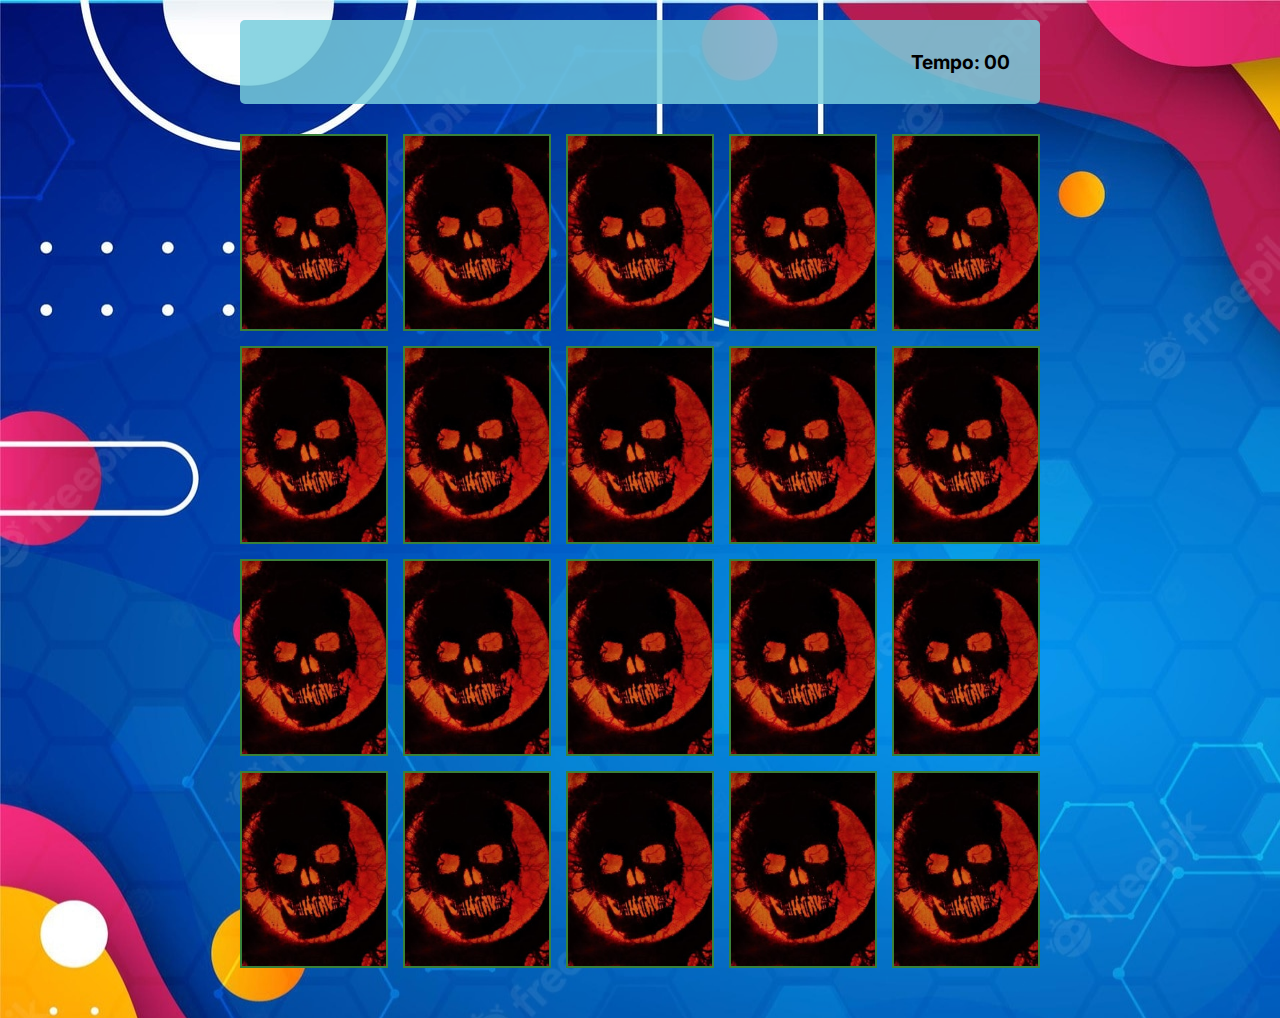
==== pag/game.html @ 6946614f "Add files via upload" ====
<!DOCTYPE html>
<html lang="en">
<head>
    <meta charset="UTF-8">
    <meta http-equiv="X-UA-Compatible" content="IE=edge">
    <meta name="viewport" content="width=device-width, initial-scale=1.0">

    <link rel="stylesheet" href="../css/reset.css">
    <link rel="stylesheet" href="../css/game.css">

    <script defer src="../js/game.js"></script>
    
    <title>Jogo de QI</title>
</head>
<body>

    <main>
        <header>
            <strong><span class="player"></span></strong>
            <span><strong>Tempo: <span class="timer">00</span></strong></span>
        </header>

        <div class="grid"></div>

    </main>

</body>
</html>
---- css/game.css ----
main{
   display: flex;
   flex-direction: column;
   width: 100%;
   background-image: url('../images/fundo.jpg.jpg');
   background-repeat:inherit;
   background-color: aqua;
   min-height: 100vh;
   align-items: center;
   justify-content: center;
   padding: 20px 20px 50px;
 }

 header{
   display: flex;
   align-items: center;
   justify-content: space-between;
   background-color: rgba(119, 206, 221, 0.849);
   font-size: 1.2em;
   width: 100%;
   max-width: 800px;
   padding: 30px;
   margin: 0 0 30px;
   border-radius: 5px;

 }
 
 .grid{
    display: grid;
    grid-template-columns: repeat(5, 1fr);
    gap: 15px;
    width: 100%;
    max-width: 800px;
    margin: 0 auto;
 }

 .card{
    aspect-ratio: 3/4;
    width: 100%;
    border-radius: 5px;
    position: relative;
    transition: all 400ms ease;
    transform-style: preserve-3d;
    background-color: #ccc;
 }

 .face{
    width: 100%;
    height: 100%;
    position: absolute;
    background-size: cover;
    background-position: center;
    border: 2px solid #39813a;
    transition: all 400ms ease;
 }
 .front{
    transform: rotateY(180deg);
 }
 .back{
    background-image: url('../images/back.jpg');
    backface-visibility: hidden;
 }

 .reveal-card{
     transform: rotateY(180deg);
 }

 .disabled-card{
   filter: saturate(0);
   opacity: 0.5;
 }
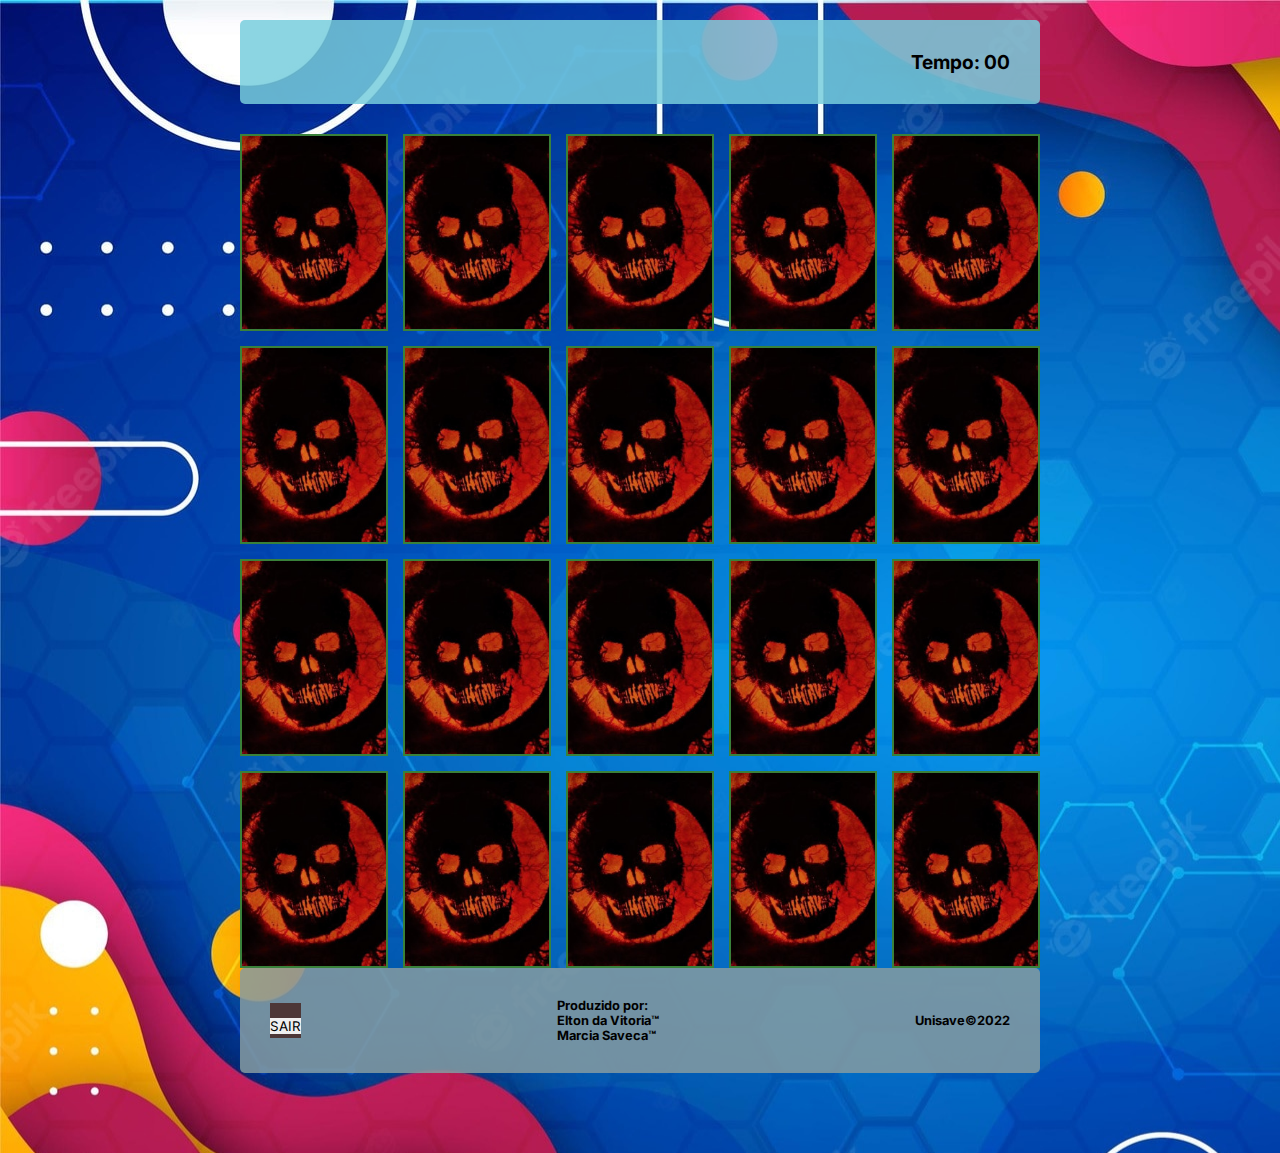
==== commit 9eb17761: "Add files via upload" ====
--- a/pag/game.html
+++ b/pag/game.html
@@ -22,6 +22,17 @@
 
         <div class="grid"></div>
 
+    <footer>
+        <span class="botao"><b><button type="reset">SAIR</button></b></span>
+        <div>
+            <h6>Produzido por:</h6>
+             <h6>Elton da Vitoria&trade;</h6>
+             <h6>Marcia Saveca&trade;</h6>
+        </div>
+        <div>
+            <h6>Unisave&COPY;2022</h6>
+        </div>
+    </footer>
     </main>
 
 </body>
--- a/css/game.css
+++ b/css/game.css
@@ -23,6 +23,23 @@
    margin: 0 0 30px;
    border-radius: 5px;
 
+ }
+ footer{
+   display: flex;
+   align-items: center;
+   justify-content: space-between;
+   background-color: rgba(134, 156, 160, 0.849);
+   font-size: 1.2em;
+   width: 100%;
+   max-width: 800px;
+   padding: 30px;
+   margin: 0 0 30px;
+   border-radius: 5px;
+ }
+ .botao{
+   font-size: 1.5em;
+   background-color: rgb(77, 55, 55);
+   width: auto;
  }
  
  .grid{
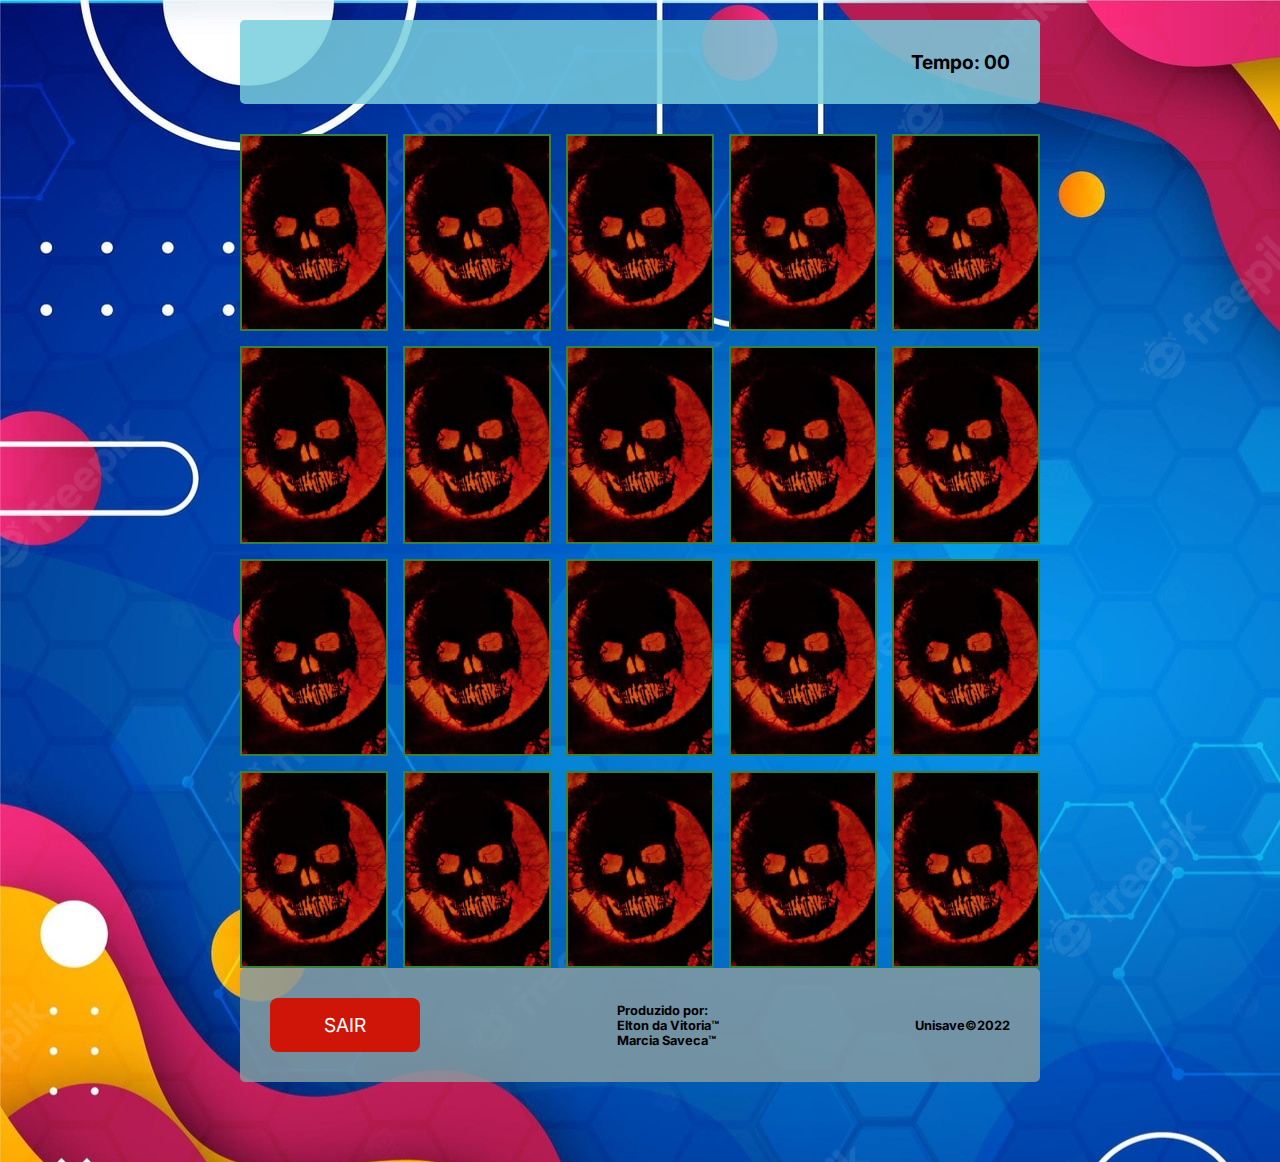
==== commit 53110618: "Comitando..." ====
--- a/pag/game.html
+++ b/pag/game.html
@@ -23,7 +23,7 @@
         <div class="grid"></div>
 
     <footer>
-        <span class="botao"><b><button type="reset">SAIR</button></b></span>
+       <button id="btn" class="sair-button" oneclick ="window.location.href =index.html" disabled>SAIR</button>
         <div>
             <h6>Produzido por:</h6>
              <h6>Elton da Vitoria&trade;</h6>
--- a/css/game.css
+++ b/css/game.css
@@ -76,6 +76,8 @@
  .back{
     background-image: url('../images/back.jpg');
     backface-visibility: hidden;
+    background-repeat: no-repeat;
+    background-position: center;
  }
 
  .reveal-card{
@@ -85,4 +87,15 @@
  .disabled-card{
    filter: saturate(0);
    opacity: 0.5;
+ }
+
+ .sair-button{
+  background-color: #cf1507;
+  border-radius: 8px;
+  color: #fff;
+  cursor: pointer;
+  font-size: 1em;
+  max-width: 150px;
+  padding: 15px;
+  width: 100%;
  }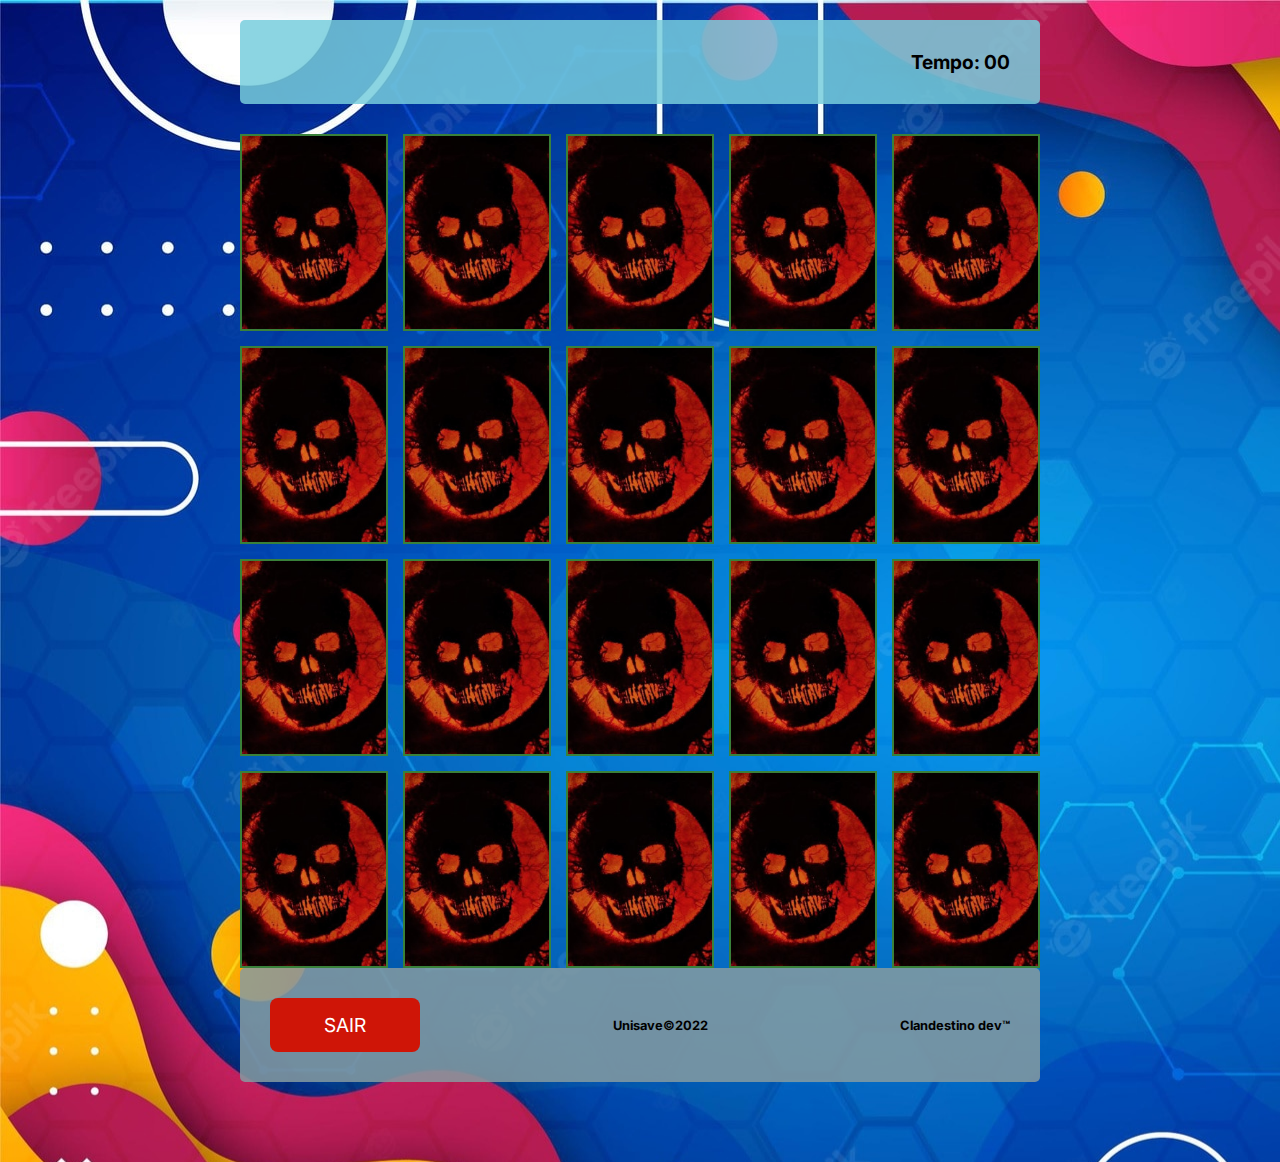
==== commit e501636b: "wip" ====
--- a/pag/game.html
+++ b/pag/game.html
@@ -24,14 +24,13 @@
 
     <footer>
        <button id="btn" class="sair-button" oneclick ="window.location.href =index.html" disabled>SAIR</button>
-        <div>
-            <h6>Produzido por:</h6>
-             <h6>Elton da Vitoria&trade;</h6>
-             <h6>Marcia Saveca&trade;</h6>
-        </div>
+
         <div>
             <h6>Unisave&COPY;2022</h6>
         </div>
+        <div>
+            <h6>Clandestino dev&trade;</h6>
+       </div>
     </footer>
     </main>
 
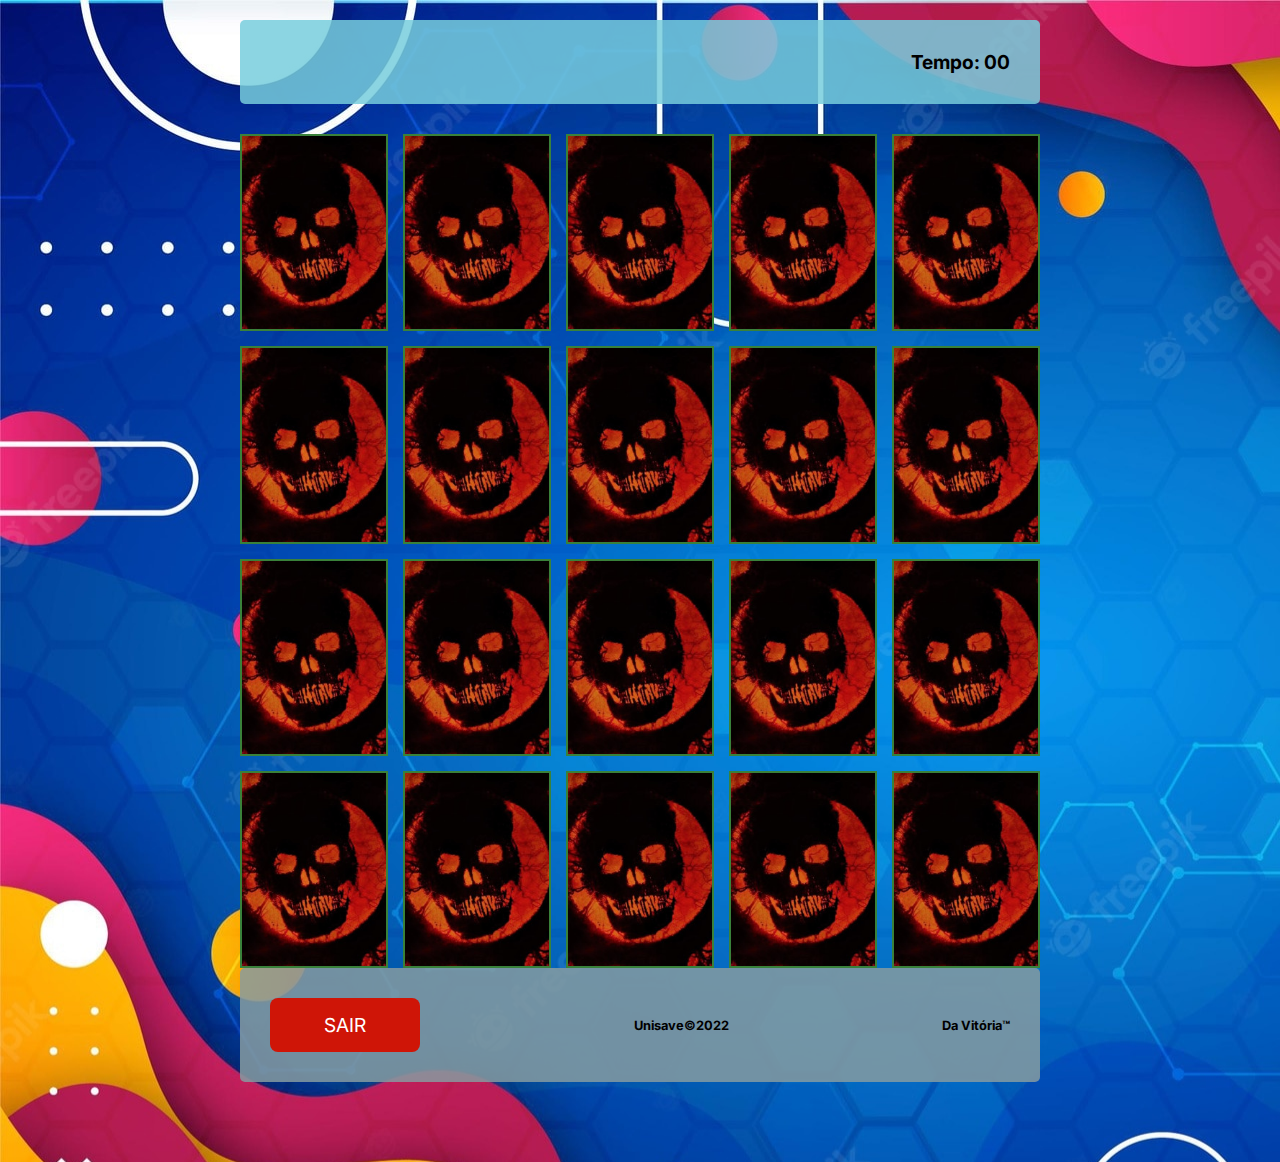
==== commit 48ddab35: "wip" ====
--- a/pag/game.html
+++ b/pag/game.html
@@ -29,7 +29,7 @@
             <h6>Unisave&COPY;2022</h6>
         </div>
         <div>
-            <h6>Clandestino dev&trade;</h6>
+            <h6>Da Vitória&trade;</h6>
        </div>
     </footer>
     </main>
